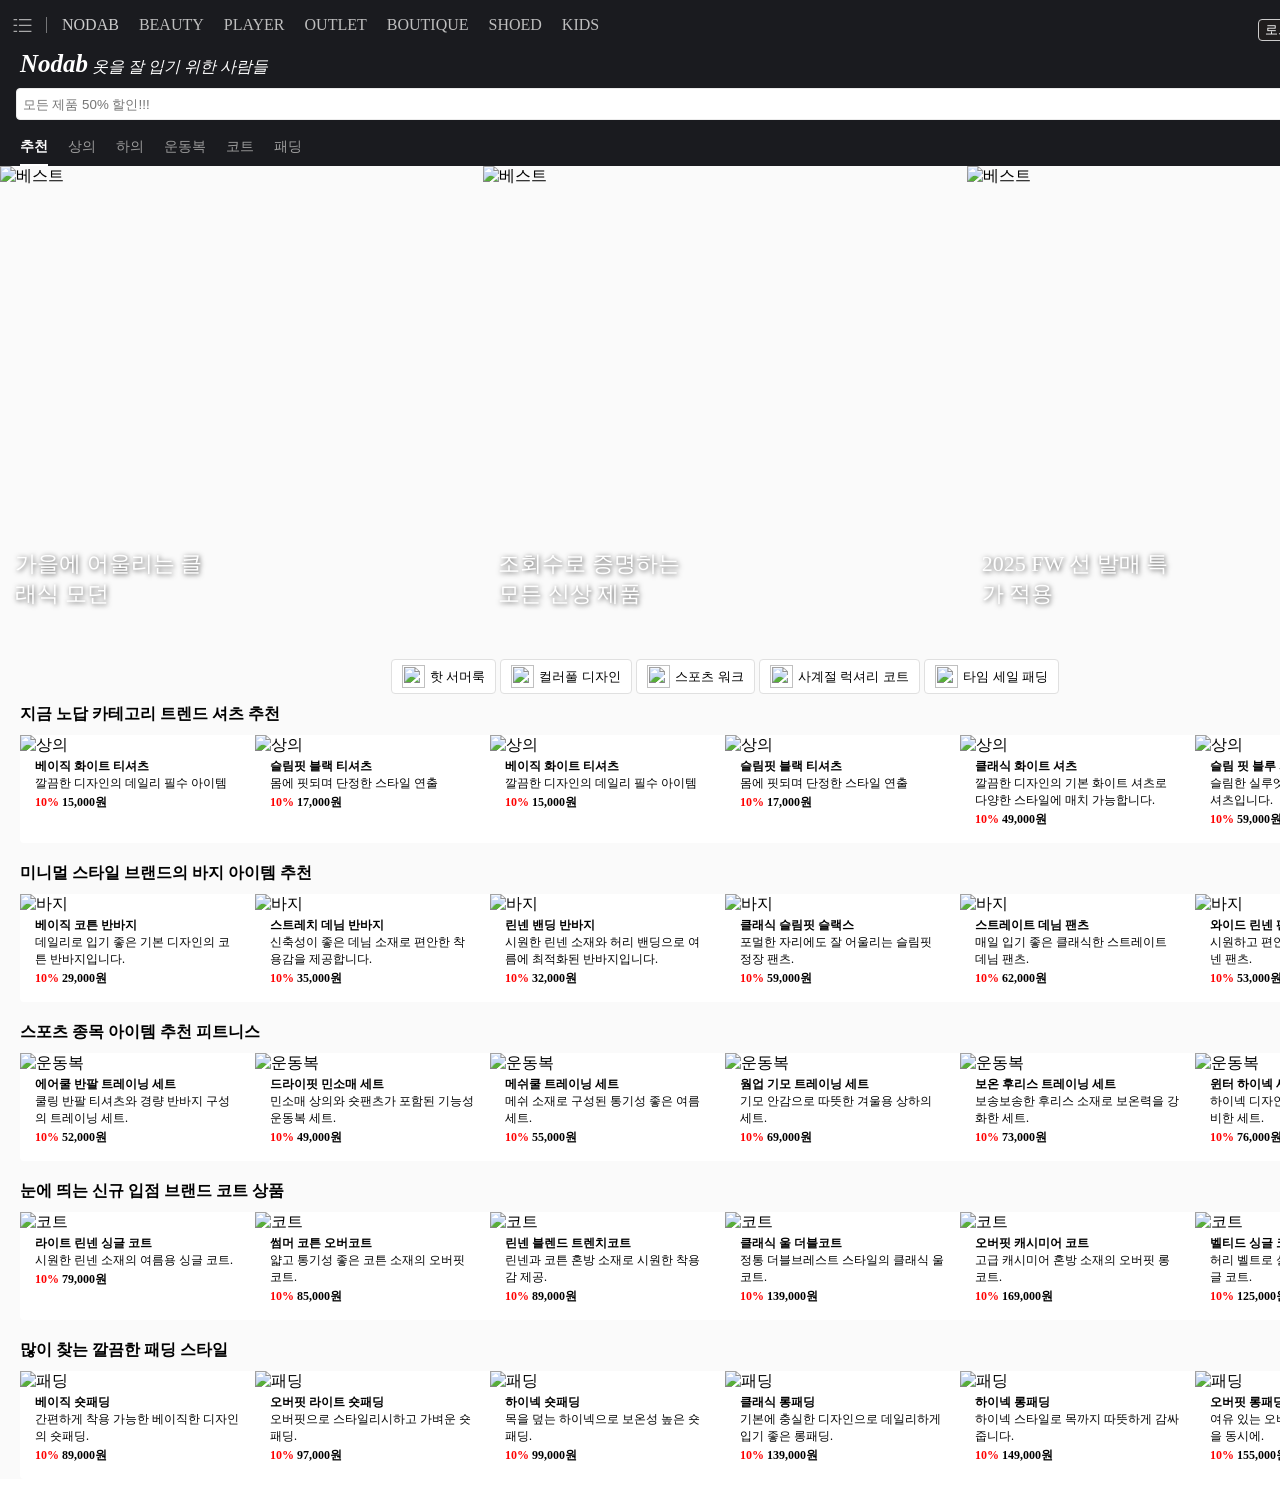
==== index.html @ fa30ef4a "로그인 로그아웃 연동" ====
<!DOCTYPE html>
<html lang="ko">
  <head>
    <meta charset="UTF-8" />
    <meta name="viewport" content="width=device-width, initial-scale=1.0" />
    <title>메인페이지</title>
    <script
      src="https://code.jquery.com/jquery-3.7.1.min.js"
      integrity="sha256-/JqT3SQfawRcv/BIHPThkBvs0OEvtFFmqPF/lYI/Cxo="
      crossorigin="anonymous"
    ></script>
    <link rel="stylesheet" href="css/global.css" />
    <link rel="stylesheet" href="css/index.css" />
    <link rel="icon" type="image/png" href="../image/25.png" />
  </head>
  <body>
    <div class="main-container">
      <div class="nav-container">
        <div class="nav-head">
          <div class="menu">
            <button class="menu-btn" id="menuBtn">
              <svg
                class="_gnb__category--icon_1iucd_35"
                width="28"
                height="28"
                viewBox="0 0 28 28"
                fill="none"
                xmlns="http://www.w3.org/2000/svg"
              >
                <path
                  fill-rule="evenodd"
                  clip-rule="evenodd"
                  d="M4 8.70005H8V7.30005H4V8.70005ZM4 15.2H8V13.8H4V15.2ZM4 21.7H8V20.3H4V21.7ZM10 8.70005H24V7.30005H10V8.70005ZM10 15.2H24V13.8H10V15.2ZM10 21.7H24V20.3H10V21.7Z"
                  fill="currentColor"
                  fill-opacity="0.8"
                ></path>
              </svg>
            </button>
            <p></p>
            <span><a href="index.html">NODAB</a></span>
            <span class="menuLink">BEAUTY</span>
            <span class="menuLink">PLAYER</span>
            <span class="menuLink">OUTLET</span>
            <span class="menuLink">BOUTIQUE</span>
            <span class="menuLink">SHOED</span>
            <span class="menuLink">KIDS</span>
          </div>
          <div class="nav-btn">
            <span id="userInfo"></span>
            <button type="button" id="navLoginBtn">로그인 / 회원가입</button>
            <button type="button" id="navLogoutBtn" style="display: none">
              로그아웃
            </button>
            <button type="button" id="navQuestionBtn">문의사항</button>
          </div>
        </div>
        <div class="logo">
          <a href="index.html"
            ><strong>Nodab</strong> 옷을 잘 입기 위한 사람들</a
          >
        </div>

        <div class="search-box">
          <input
            type="text"
            class="search"
            placeholder=" 모든 제품 50% 할인!!!"
            readonly
          />
        </div>

        <div class="modal-overlay" id="modalOverlay" style="display: none">
          <div class="modal-content">
            <input
              type="text"
              class="search-input"
              id="searchInput"
              placeholder="검색어를 입력하세요."
            />
            <button class="close-btn" id="closeModal">✕</button>

            <h5>업데이트를 기대해주세요</h5>
          </div>
        </div>

        <ul class="nav-menu">
          <li class="nav-item">
            <a href="index.html" class="nav-link home">추천</a>
          </li>
          <li class="nav-item">
            <a href="pages/product-shirt.html" class="nav-link">상의</a>
          </li>
          <li class="nav-item">
            <a href="pages/product-pants.html" class="nav-link">하의</a>
          </li>
          <li class="nav-item">
            <a href="pages/product-sport.html" class="nav-link">운동복</a>
          </li>
          <li class="nav-item">
            <a href="pages/product-coat.html" class="nav-link">코트</a>
          </li>
          <li class="nav-item">
            <a href="pages/product-padding.html" class="nav-link">패딩</a>
          </li>
        </ul>
      </div>

      <div class="bestResultContainer">
        <div id="bestResult"></div>
        <button type="button" class="best-btn" id="prevBtn">
          <i class="fa-solid fa-angle-left"></i>
        </button>
        <button type="button" class="best-btn" id="nextBtn">
          <i class="fa-solid fa-angle-right"></i>
        </button>
      </div>

      <div class="scroll-btn">
        <button class="scr-btn">
          <img
            src="https://image.msscdn.net/display/images/2025/07/24/f264f634dbcd40fba0610d6386307227.jpg"
          />
          <a href="#shirtResult" class="scroll">핫 서머룩</a>
        </button>
        <button class="scr-btn">
          <img
            src="https://image.msscdn.net/images/category_img/men/ITEM_003002_17507314142647_big.png"
          />
          <a href="#pantsResult" class="scroll">컬러풀 디자인</a>
        </button>
        <button class="scr-btn">
          <img
            src="https://image.msscdn.net/display/images/2025/08/08/cf18b10690b8409cb76b10fbb75e3136.jpg"
          />
          <a href="#sportResult" class="scroll">스포츠 워크</a>
        </button>
        <button class="scr-btn">
          <img
            src="https://image.msscdn.net/display/images/2025/08/08/83a0787ae9a9474fa6a0f5631e78de26.png"
          />
          <a href="#coatResult" class="scroll">사계절 럭셔리 코트</a>
        </button>
        <button class="scr-btn">
          <img
            src="https://image.msscdn.net/display/images/2024/08/07/96f77a0c503b436eb7d9c7dba02ace40.png"
          />
          <a href="#paddingResult" class="scroll">타임 세일 패딩</a>
        </button>
      </div>

      <div>
        <div class="list-images">
          <strong>지금 노답 카테고리 트렌드 셔츠 추천</strong>
          <div class="right"><a href="pages/product-shirt.html">더보기</a></div>
        </div>
        <div id="shirtResult" class="image-info"></div>
      </div>
      <div>
        <div class="list-images">
          <strong>미니멀 스타일 브랜드의 바지 아이템 추천</strong>
          <div class="right"><a href="pages/product-pants.html">더보기</a></div>
        </div>
        <div id="pantsResult" class="image-info"></div>
      </div>
      <div>
        <div class="list-images">
          <strong>스포츠 종목 아이템 추천 피트니스</strong>
          <div class="right"><a href="pages/product-sport.html">더보기</a></div>
        </div>
        <div id="sportResult" class="image-info"></div>
      </div>
      <div>
        <div class="list-images">
          <strong>눈에 띄는 신규 입점 브랜드 코트 상품</strong>
          <div class="right"><a href="pages/product-coat.html">더보기</a></div>
        </div>
        <div id="coatResult" class="image-info"></div>
      </div>
      <div>
        <div class="list-images">
          <strong>많이 찾는 깔끔한 패딩 스타일</strong>
          <div class="right">
            <a href="pages/product-padding.html">더보기</a>
          </div>
        </div>
        <div id="paddingResult" class="image-info"></div>
      </div>

      <a href="#top" class="clothes-top">
        <i class="fa-solid fa-angle-up" style="color: black"></i>
      </a>
    </div>
    <div class="banner" id="bannerResult"></div>
    <script src="js/common.js"></script>
    <script src="js/index.js"></script>
    <script
      src="https://kit.fontawesome.com/2b1cc8e2c0.js"
      crossorigin="anonymous"
    ></script>
  </body>
</html>
---- css/global.css ----
body {
  min-width: 1000px;
  width: 1450px;
  margin: 0 auto;
  padding: 0;
  position: relative;
}

.main-container {
  background-color: #fafafa;
}

/* 헤더 */
.nav-container {
  background-color: rgb(26, 27, 31);
}

.nav-head {
  display: flex;
  justify-content: space-between;
  background-color: rgb(26, 27, 31);
}

.menu {
  display: flex;
  justify-content: left;
  align-items: center;
  padding: 10px 10px 10px 4px;
}

.menu-btn {
  margin: 0;
  background-color: rgb(26, 27, 31);
  border: none;
  cursor: pointer;
}

.menu-btn svg {
  color: rgb(204, 204, 204);
  width: 25px;
  display: flex;
  justify-content: center;
}

.menu a {
  text-decoration: none;
  color: rgb(204, 204, 204);
}

.menu span {
  cursor: pointer;
}

.nav-btn {
  margin-top: 10px;
  padding: 0px 5px;
  display: flex;
  align-items: center;
}

#userInfo {
  color: white;
}

.nav-btn button {
  border: 1px solid rgb(204, 204, 204);
  border-radius: 4px;
  background-color: #201d1d;
  color: white;
  font-size: 13px;
  cursor: pointer;
  margin-left: 5px;
  height: 22px;
}

.nav-head p {
  content: "";
  display: block;
  width: 1px;
  height: 16px;
  background-color: #fff6;
  margin: 0 5px;
}

.nav-head span {
  height: 100%;
  color: rgb(190, 190, 190);
  font-size: 16px;
  font-weight: 500;
  line-height: 22px;
  text-decoration: inherit;
  display: flex;
  align-items: center;
  padding: 0 10px;
}

.logo {
  margin: 0px 20px 10px;
  display: flex;
  justify-content: space-between;
  align-items: center;
}

.logo > a {
  text-decoration: none;
  color: white;
  font-style: italic;
}

a > strong {
  font-size: 25px;
}

/* 검색 */
.search-box {
  padding: 0 16px;
  display: flex;
  justify-content: center;
}

.search {
  width: 100%;
  height: 28px;
  border-radius: 4px;
  border: 1px solid #ebebeb;
  cursor: pointer;
}

/* 네비게이션 바 */
.nav-menu {
  display: flex;
  justify-content: left;
  list-style: none;
  gap: 20px;
  margin: 0;
  padding: 0 20px;
  margin-top: 10px;
}

.nav-link {
  display: block;
  color: rgb(155, 155, 155);
  text-decoration: none;
  padding: 8px 0;
  font-size: 14px;
}

.nav-link.home {
  color: white;
  border-bottom: 2px solid white;
  font-weight: bold;
}

/* 모달 팝업 */
.modal-overlay {
  position: fixed;
  top: 0;
  left: 0;
  width: 100%;
  height: 100%;
  background-color: rgba(0, 0, 0, 0.6);
  z-index: 1000;
}

.modal-content {
  background-color: rgb(245, 245, 245);
  width: 1450px;
  height: 700px;
  margin: 0 auto;
}

.modal-search {
  display: flex;
  justify-content: space-between;
  margin: 10px;
}

.search-input {
  width: 90%;
  height: 20px;
  border: none;
  border-radius: 4px;
  background-color: white;
  font-size: 14px;
  text-align: left;
  margin: 20px 0 20px 20px;
  padding: 8px 8px;
}

.close-btn {
  background: rgb(245, 245, 245);
  font-size: 20px;
  margin: 0 20px;
  border: none;
  cursor: pointer;
}

.modal-content h5 {
  margin: 20px;
}

/* 페이지 네이션 버튼 */
/* .page {
  display: flex;
  justify-content: center;
  margin-top: 50px;
  margin-bottom: 30px;
}

.page-btn {
  width: 70px;
  height: 30px;
  margin: 0 20px;
  background-color: #c4cad1;
  border: none;
  font-size: 16px;
  color: black;
  border-radius: 5px;
  text-align: center;
  cursor: pointer;
}

.page span {
  font-size: 18px;
} */

/* 배너 */
.banner {
  background-color: #e2e2e2;
  position: bottom;
  bottom: 0;
  left: 0;
  width: 100%;
}

.ban-info {
  margin: 10px auto;
}

.ban-text {
  text-align: center;
  margin-left: 10px;
  padding: 2px;
}
.banner p {
  font-size: 12px;
}

/* 항목 이동 버튼 */
.clothes-top {
  position: fixed;
  bottom: 50px;
  right: 270px;
  background-color: #fff;
  width: 40px;
  height: 40px;
  border: 1px solid #e0e0e0;
  border-radius: 50%;
  cursor: pointer;
  z-index: 5;
  display: flex;
  align-items: center;
  justify-content: center;
  text-decoration: none;
}

@media (max-width: 768px) {
  .body {
    width: 100%;
  }

  .main-container {
    width: 100%;
    padding: 0;
    margin: 0;
  }

  .nav-container {
    width: 100%;
  }

  .menuLink {
    font-size: 50px;
  }
}
---- css/index.css ----
.hamburger {
  width: 35px;
  height: 30px;
  display: flex;
  flex-direction: column;
  justify-content: space-between;
  background: #201d1d; /* 배경색 */
  border: none;
  padding: 6px;
  cursor: pointer;
}

.hamburger span {
  display: block;
  height: 3px;
  background-color: rgba(255, 255, 255, 0.6);
  border-radius: 2px;
  box-sizing: border-box;
}

/* 베스트 옷들 */
.bestResultContainer {
  max-width: 100%;
  position: relative;
  overflow: hidden;
}

#bestResult {
  /* display: grid;
  grid-template-columns: repeat(3, 1fr);
  cursor: pointer; */
  display: flex;
  transition: transform 0.5s ease-in-out;
  will-change: transform;
  transform: translateX(0); /* 초기 위치 */
}

.best-img {
  /*
  flex: 1 1 0; /* 이미지 3개가 동일하게 너비 차지 
  aspect-ratio: 1 / 1; /정사각형 비율 고정 
  overflow: hidden;
  position: relative; */
  width: calc(100% / 3);
  flex-shrink: 0;
  aspect-ratio: 1 / 1;
  position: relative;
}

.best-img img {
  width: 100%;
  height: 100%;
  object-fit: cover;
}

.best-img p {
  width: 200px;
  height: 100px;
  margin-bottom: 0;
}

.image-text {
  position: absolute;
  bottom: 0;
  left: 15px;
  color: white;
  font-size: 22px;
  text-shadow: 1px 1px 5px rgba(0, 0, 0, 0.7);
}

.best-btn {
  position: absolute;
  top: 50%;
  transform: translateY(-50%);
  z-index: 10;
  padding: 2px;
  width: 40px;
  height: 40px;
  border: none;
  border-radius: 50%;
  background-color: white;
  cursor: pointer;
  box-shadow: 0 2px 5px rgba(0, 0, 0, 0.2);
  opacity: 0;
  pointer-events: none;
  font-size: 15px;
}

#prevBtn {
  left: 10px;
}

#nextBtn {
  right: 10px;
}

.bestResultContainer:hover .best-btn {
  opacity: 1;
  pointer-events: auto;
}

/* 스크롤 버튼 */
/* .load {
  display: block;
  color: #a19d9d;
  text-align: center;
  margin: 30px auto;
}

.load strong {
  font-weight: bold;
  margin-top: 50px;
  font-size: 18px;
}

.load p {
  margin: 0 auto;
  font-size: 15px;
} */

.scroll-btn {
  display: flex;
  flex-wrap: wrap;
  justify-content: center;
  text-align: center;
  gap: 4px;
  margin: 0 auto;
  margin-top: 10px;
}

.scr-btn {
  border: 1px solid rgb(224, 224, 224);
  border-radius: 4px;
  background-color: white;
  font-size: 13px;
  font-weight: 500;
  padding: 5px 10px;
  display: flex;
  justify-content: center;
  align-items: center;
  gap: 5px;
}

.scr-btn img {
  width: 23px;
  height: 23px;
}

.scroll {
  color: black;
  text-decoration: none;
}

/* 리스트 */
#shirtResult,
#pantsResult,
#sportResult,
#coatResult,
#paddingResult {
  scroll-margin-top: 30vh;
}

.list-images {
  display: flex;
  justify-content: space-between;
  align-items: center;
  margin: 10px 20px;
}

.right {
  text-align: right;
}

.right a {
  color: #8b8585;
  font-size: 12px;
}

.image-info {
  display: grid;
  grid-template-columns: repeat(6, 1fr);
  gap: 0;
  text-align: left;
  margin: 0 20px 20px;
  background-color: white;
  border-radius: 4px;
}

.image-info img {
  width: 100%;
  aspect-ratio: 1 / 1.2;
  object-fit: cover;
}

.image-info a {
  text-decoration: none;
}

.product-item-text {
  padding: 0 0 10px;
  margin: 0 10px 5px;
}

.product-item-text strong,
.product-item-text p {
  font-size: 12px;
  margin: 0 5px;
  color: black;
}

.product-item-text strong span {
  color: red;
}
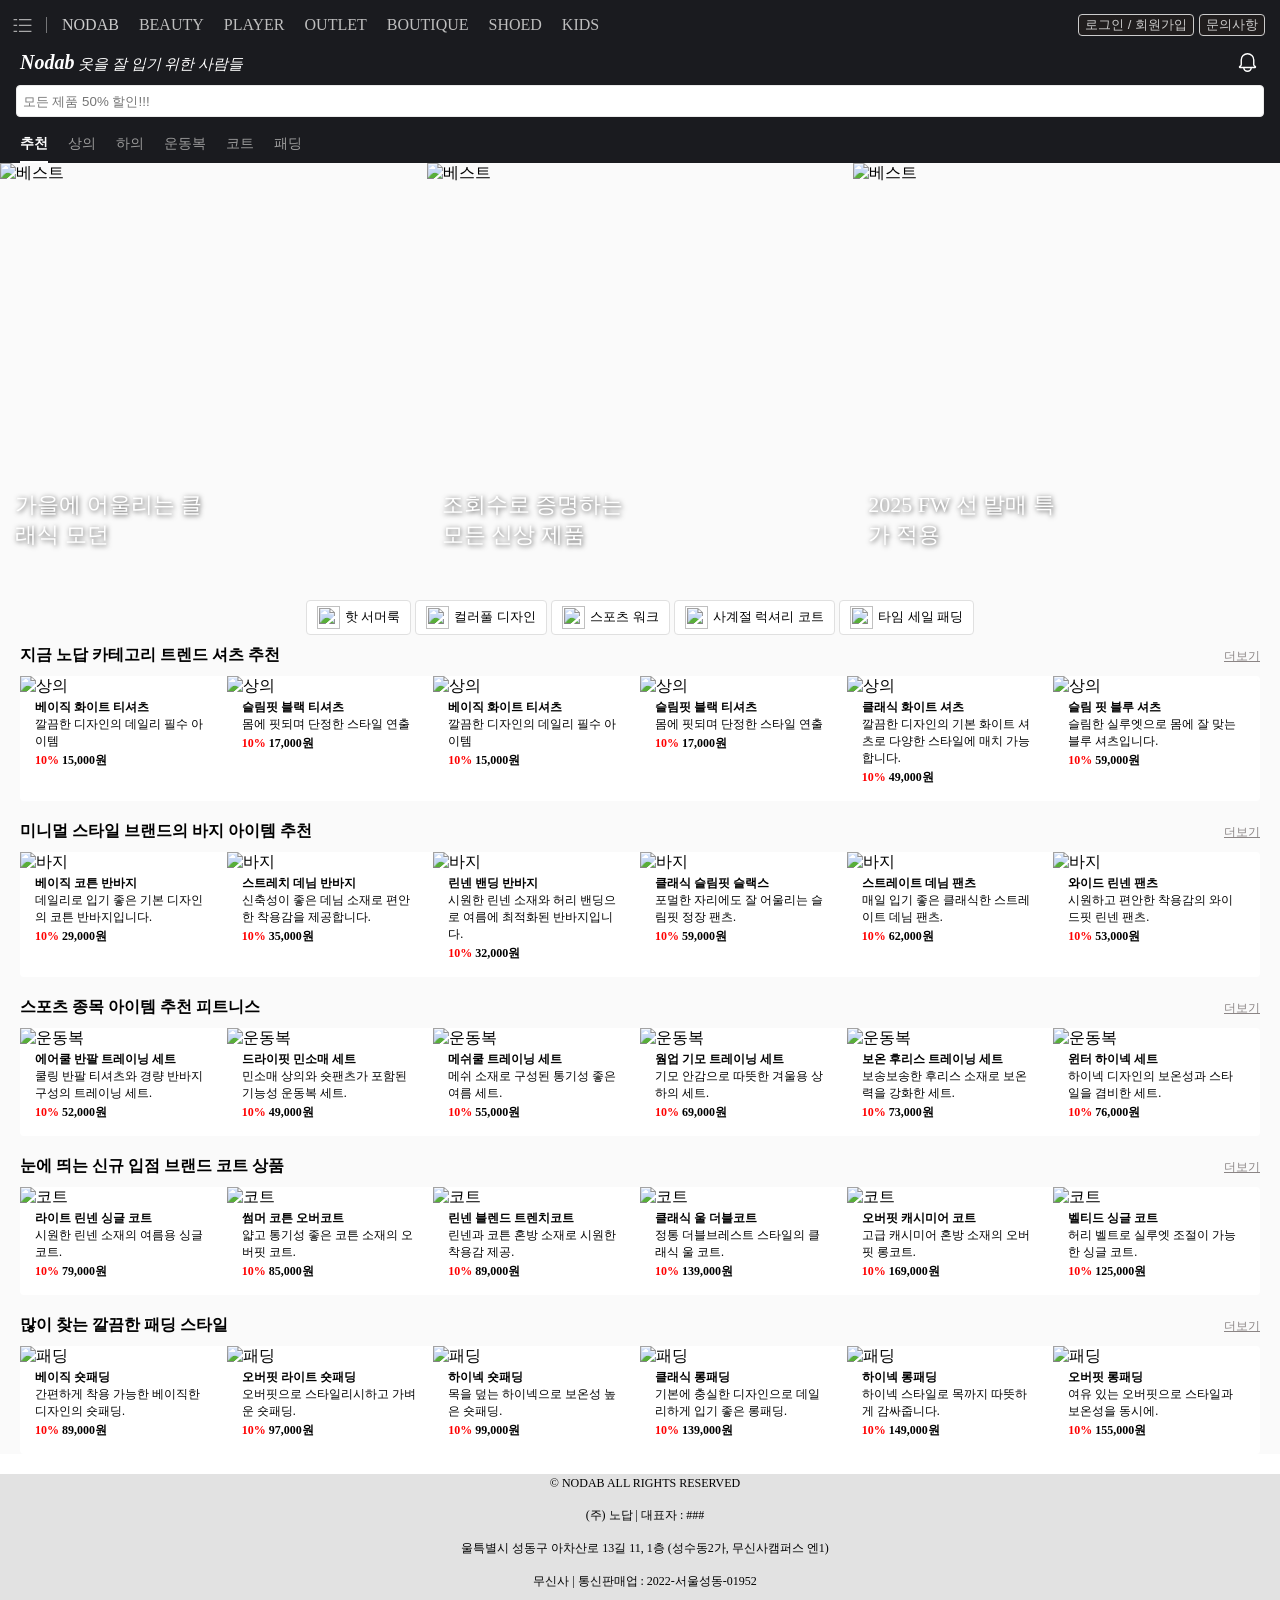
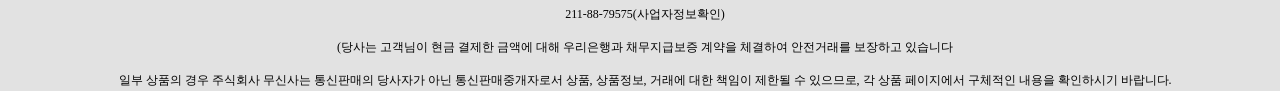
==== commit 95325f4d: "index 페이지 모바일 반응형 설정" ====
--- a/index.html
+++ b/index.html
@@ -57,7 +57,23 @@
         <div class="logo">
           <a href="index.html"
             ><strong>Nodab</strong> 옷을 잘 입기 위한 사람들</a
+          ><svg
+            xmlns="http://www.w3.org/2000/svg"
+            width="100%"
+            height="100%"
+            viewBox="0 0 20 20"
+            fill="none"
+            class="size-7"
+            data-mds="IcBoldAlarm"
           >
+            <path
+              d="M13 14C13 15.6569 11.6569 17 10 17C8.34315 17 7 15.6569 7 14M5 8C5 5.23858 7.23858 3 10 3C12.7614 3 15 5.23858 15 8V11.8C15 12.3511 15.6222 12.8998 16.2458 13.3115C16.517 13.4904 16.3927 14 16.0678 14H3.93217C3.60727 14 3.48302 13.4904 3.75417 13.3115C4.37778 12.8998 5 12.3511 5 11.8V8Z"
+              stroke-width="1.4"
+              stroke="#FFFFFF"
+              data-mds="IcBoldAlarm"
+              vector-effect="non-scaling-stroke"
+            ></path>
+          </svg>
         </div>
 
         <div class="search-box">
--- a/css/global.css
+++ b/css/global.css
@@ -1,6 +1,6 @@
 body {
-  min-width: 1000px;
-  width: 1450px;
+  width: 100%;
+  max-width: 1450px;
   margin: 0 auto;
   padding: 0;
   position: relative;
@@ -51,22 +51,22 @@
   cursor: pointer;
 }
 
-.nav-btn {
-  margin-top: 10px;
-  padding: 0px 5px;
-  display: flex;
-  align-items: center;
-}
-
 #userInfo {
   color: white;
+}
+
+.nav-btn {
+  margin-right: 10px;
+  padding: 0px 5px;
+  display: flex;
+  align-items: center;
 }
 
 .nav-btn button {
   border: 1px solid rgb(204, 204, 204);
   border-radius: 4px;
   background-color: #201d1d;
-  color: white;
+  color: rgb(204, 204, 204);
   font-size: 13px;
   cursor: pointer;
   margin-left: 5px;
@@ -105,10 +105,17 @@
   text-decoration: none;
   color: white;
   font-style: italic;
+  font-size: 15px;
 }
 
 a > strong {
-  font-size: 25px;
+  font-size: 20px;
+}
+
+.logo svg {
+  width: 25px;
+  height: 25px;
+  cursor: pointer;
 }
 
 /* 검색 */
@@ -264,22 +271,50 @@
   text-decoration: none;
 }
 
-@media (max-width: 768px) {
+@media (max-width: 480px) {
   .body {
-    width: 100%;
-  }
-
-  .main-container {
     width: 100%;
     padding: 0;
     margin: 0;
-  }
-
-  .nav-container {
+    border: 10px solid white;
+  }
+
+  .menu .menuLink {
+    display: none;
+  }
+
+  .logo > a {
+    font-size: 10px;
+  }
+
+  .nav-btn button {
+    margin: 5px;
+  }
+
+  #navQuestionBtn {
+    display: none;
+  }
+
+  .nav-menu {
+    display: flex;
+    justify-content: center;
+  }
+
+  .banner {
+    background-color: #e2e2e2;
+    position: bottom;
+    bottom: 0;
+    left: 0;
     width: 100%;
   }
 
-  .menuLink {
-    font-size: 50px;
-  }
-}
+  .ban-text {
+    text-align: center;
+    margin-left: 10px;
+    padding: 2px;
+  }
+  .banner p {
+    font-size: 8px;
+    margin: 0;
+  }
+}
--- a/css/index.css
+++ b/css/index.css
@@ -100,24 +100,6 @@
 }
 
 /* 스크롤 버튼 */
-/* .load {
-  display: block;
-  color: #a19d9d;
-  text-align: center;
-  margin: 30px auto;
-}
-
-.load strong {
-  font-weight: bold;
-  margin-top: 50px;
-  font-size: 18px;
-}
-
-.load p {
-  margin: 0 auto;
-  font-size: 15px;
-} */
-
 .scroll-btn {
   display: flex;
   flex-wrap: wrap;
@@ -211,3 +193,67 @@
 .product-item-text strong span {
   color: red;
 }
+
+@media (max-width: 460px) {
+  .bestResultContainer {
+    max-width: 100%;
+    position: relative;
+    overflow: hidden;
+  }
+
+  .best-img {
+    width: calc(100% / 2);
+  }
+
+  .best-img p {
+    height: 30px;
+  }
+  .image-text {
+    position: absolute;
+    font-size: 12px;
+  }
+
+  .best-btn {
+    width: 30px;
+    height: 30px;
+    font-size: 12px;
+  }
+
+  .scroll-btn {
+    gap: 5px;
+  }
+
+  .scr-btn {
+    font-size: 10px;
+    padding: 3px;
+    display: flex;
+    margin-bottom: 10px;
+  }
+
+  .scr-btn img {
+    width: 15px;
+    height: 15px;
+  }
+
+  .list-images {
+    margin: 5px 10px;
+  }
+  .list-images > strong {
+    font-size: 12px;
+  }
+
+  .right a {
+    font-size: 10px;
+  }
+
+  .image-info {
+    grid-template-columns: repeat(3, 1fr);
+    margin: 0;
+  }
+
+  .product-item-text strong,
+  .product-item-text p {
+    font-size: 10px;
+    margin: 0;
+  }
+}
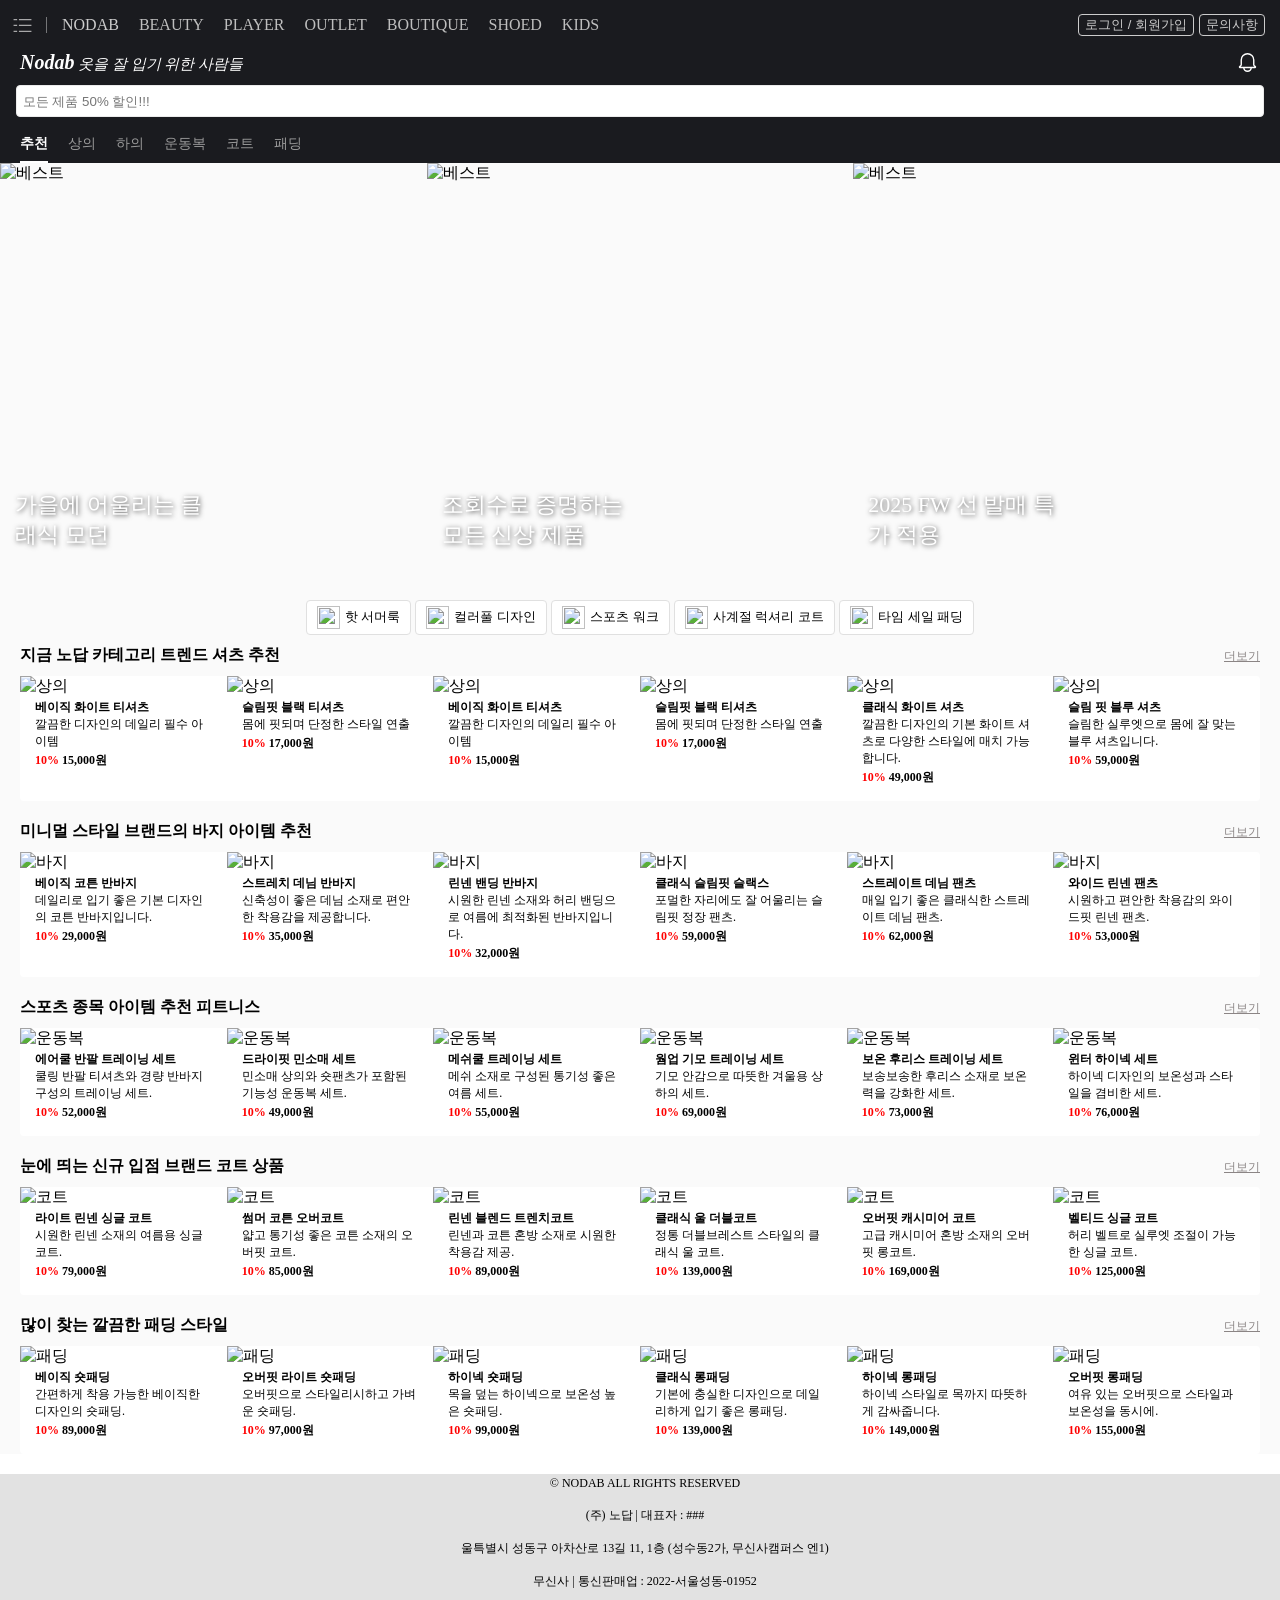
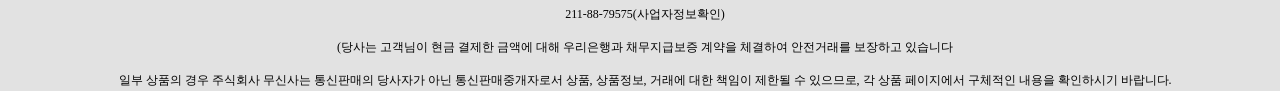
==== commit ba7dbe8b: "index 페이지 모바일 반응형 css 수정" ====
--- a/index.html
+++ b/index.html
@@ -164,35 +164,35 @@
         </button>
       </div>
 
-      <div>
+      <div class="list-container">
         <div class="list-images">
           <strong>지금 노답 카테고리 트렌드 셔츠 추천</strong>
           <div class="right"><a href="pages/product-shirt.html">더보기</a></div>
         </div>
         <div id="shirtResult" class="image-info"></div>
       </div>
-      <div>
+      <div class="list-container">
         <div class="list-images">
           <strong>미니멀 스타일 브랜드의 바지 아이템 추천</strong>
           <div class="right"><a href="pages/product-pants.html">더보기</a></div>
         </div>
         <div id="pantsResult" class="image-info"></div>
       </div>
-      <div>
+      <div class="list-container">
         <div class="list-images">
           <strong>스포츠 종목 아이템 추천 피트니스</strong>
           <div class="right"><a href="pages/product-sport.html">더보기</a></div>
         </div>
         <div id="sportResult" class="image-info"></div>
       </div>
-      <div>
+      <div class="list-container">
         <div class="list-images">
           <strong>눈에 띄는 신규 입점 브랜드 코트 상품</strong>
           <div class="right"><a href="pages/product-coat.html">더보기</a></div>
         </div>
         <div id="coatResult" class="image-info"></div>
       </div>
-      <div>
+      <div class="list-container">
         <div class="list-images">
           <strong>많이 찾는 깔끔한 패딩 스타일</strong>
           <div class="right">
--- a/css/global.css
+++ b/css/global.css
@@ -65,7 +65,7 @@
 .nav-btn button {
   border: 1px solid rgb(204, 204, 204);
   border-radius: 4px;
-  background-color: #201d1d;
+  background-color: rgb(26, 27, 31);
   color: rgb(204, 204, 204);
   font-size: 13px;
   cursor: pointer;
@@ -271,7 +271,7 @@
   text-decoration: none;
 }
 
-@media (max-width: 480px) {
+@media (max-width: 460px) {
   .body {
     width: 100%;
     padding: 0;
@@ -289,6 +289,11 @@
 
   .nav-btn button {
     margin: 5px;
+  }
+
+  .nav-btn button {
+    font-size: 10px;
+    height: 18px;
   }
 
   #navQuestionBtn {
--- a/css/index.css
+++ b/css/index.css
@@ -217,6 +217,7 @@
     width: 30px;
     height: 30px;
     font-size: 12px;
+    opacity: 1;
   }
 
   .scroll-btn {
@@ -235,6 +236,10 @@
     height: 15px;
   }
 
+  .list-container {
+    margin-bottom: 30px;
+  }
+
   .list-images {
     margin: 5px 10px;
   }
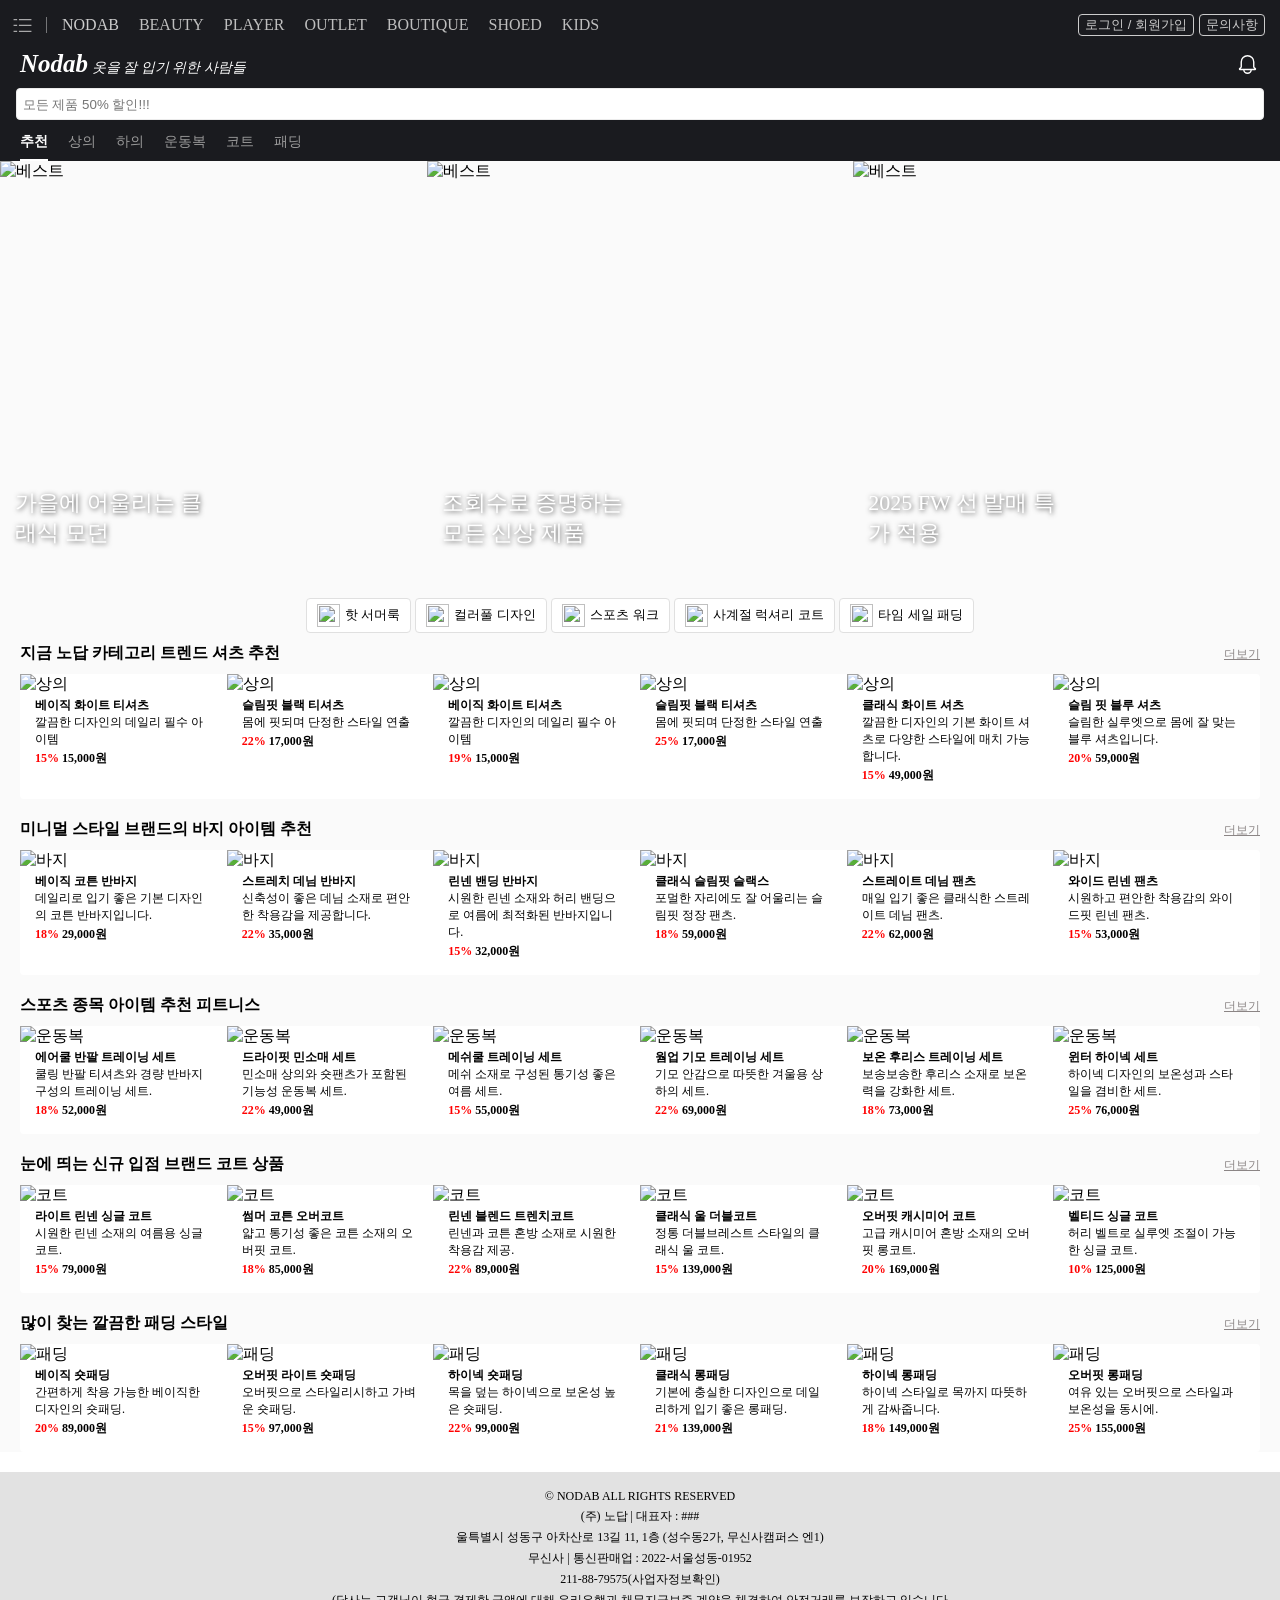
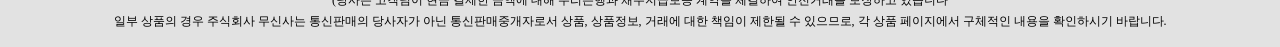
==== commit 227ac682: "모든 페이지 메뉴바 스크롤에 맞춰서 상단에 고정" ====
--- a/index.html
+++ b/index.html
@@ -11,49 +11,49 @@
     ></script>
     <link rel="stylesheet" href="css/global.css" />
     <link rel="stylesheet" href="css/index.css" />
-    <link rel="icon" type="image/png" href="../image/25.png" />
+    <link rel="icon" type="image/png" href="../05_Project/image/25.png" />
   </head>
   <body>
     <div class="main-container">
+      <div class="nav-head">
+        <div class="menu">
+          <button class="menu-btn" id="menuBtn">
+            <svg
+              class="_gnb__category--icon_1iucd_35"
+              width="28"
+              height="28"
+              viewBox="0 0 28 28"
+              fill="none"
+              xmlns="http://www.w3.org/2000/svg"
+            >
+              <path
+                fill-rule="evenodd"
+                clip-rule="evenodd"
+                d="M4 8.70005H8V7.30005H4V8.70005ZM4 15.2H8V13.8H4V15.2ZM4 21.7H8V20.3H4V21.7ZM10 8.70005H24V7.30005H10V8.70005ZM10 15.2H24V13.8H10V15.2ZM10 21.7H24V20.3H10V21.7Z"
+                fill="currentColor"
+                fill-opacity="0.8"
+              ></path>
+            </svg>
+          </button>
+          <p></p>
+          <span><a href="index.html">NODAB</a></span>
+          <span class="menuLink">BEAUTY</span>
+          <span class="menuLink">PLAYER</span>
+          <span class="menuLink">OUTLET</span>
+          <span class="menuLink">BOUTIQUE</span>
+          <span class="menuLink">SHOED</span>
+          <span class="menuLink">KIDS</span>
+        </div>
+        <div class="nav-btn">
+          <span id="userInfo"></span>
+          <button type="button" id="navLoginBtn">로그인 / 회원가입</button>
+          <button type="button" id="navLogoutBtn" style="display: none">
+            로그아웃
+          </button>
+          <button type="button" id="navQuestionBtn">문의사항</button>
+        </div>
+      </div>
       <div class="nav-container">
-        <div class="nav-head">
-          <div class="menu">
-            <button class="menu-btn" id="menuBtn">
-              <svg
-                class="_gnb__category--icon_1iucd_35"
-                width="28"
-                height="28"
-                viewBox="0 0 28 28"
-                fill="none"
-                xmlns="http://www.w3.org/2000/svg"
-              >
-                <path
-                  fill-rule="evenodd"
-                  clip-rule="evenodd"
-                  d="M4 8.70005H8V7.30005H4V8.70005ZM4 15.2H8V13.8H4V15.2ZM4 21.7H8V20.3H4V21.7ZM10 8.70005H24V7.30005H10V8.70005ZM10 15.2H24V13.8H10V15.2ZM10 21.7H24V20.3H10V21.7Z"
-                  fill="currentColor"
-                  fill-opacity="0.8"
-                ></path>
-              </svg>
-            </button>
-            <p></p>
-            <span><a href="index.html">NODAB</a></span>
-            <span class="menuLink">BEAUTY</span>
-            <span class="menuLink">PLAYER</span>
-            <span class="menuLink">OUTLET</span>
-            <span class="menuLink">BOUTIQUE</span>
-            <span class="menuLink">SHOED</span>
-            <span class="menuLink">KIDS</span>
-          </div>
-          <div class="nav-btn">
-            <span id="userInfo"></span>
-            <button type="button" id="navLoginBtn">로그인 / 회원가입</button>
-            <button type="button" id="navLogoutBtn" style="display: none">
-              로그아웃
-            </button>
-            <button type="button" id="navQuestionBtn">문의사항</button>
-          </div>
-        </div>
         <div class="logo">
           <a href="index.html"
             ><strong>Nodab</strong> 옷을 잘 입기 위한 사람들</a
@@ -98,28 +98,28 @@
             <h5>업데이트를 기대해주세요</h5>
           </div>
         </div>
-
-        <ul class="nav-menu">
-          <li class="nav-item">
-            <a href="index.html" class="nav-link home">추천</a>
-          </li>
-          <li class="nav-item">
-            <a href="pages/product-shirt.html" class="nav-link">상의</a>
-          </li>
-          <li class="nav-item">
-            <a href="pages/product-pants.html" class="nav-link">하의</a>
-          </li>
-          <li class="nav-item">
-            <a href="pages/product-sport.html" class="nav-link">운동복</a>
-          </li>
-          <li class="nav-item">
-            <a href="pages/product-coat.html" class="nav-link">코트</a>
-          </li>
-          <li class="nav-item">
-            <a href="pages/product-padding.html" class="nav-link">패딩</a>
-          </li>
-        </ul>
-      </div>
+      </div>
+
+      <ul class="nav-menu">
+        <li class="nav-item">
+          <a href="index.html" class="nav-link home">추천</a>
+        </li>
+        <li class="nav-item">
+          <a href="pages/product-shirt.html" class="nav-link">상의</a>
+        </li>
+        <li class="nav-item">
+          <a href="pages/product-pants.html" class="nav-link">하의</a>
+        </li>
+        <li class="nav-item">
+          <a href="pages/product-sport.html" class="nav-link">운동복</a>
+        </li>
+        <li class="nav-item">
+          <a href="pages/product-coat.html" class="nav-link">코트</a>
+        </li>
+        <li class="nav-item">
+          <a href="pages/product-padding.html" class="nav-link">패딩</a>
+        </li>
+      </ul>
 
       <div class="bestResultContainer">
         <div id="bestResult"></div>
--- a/css/global.css
+++ b/css/global.css
@@ -19,6 +19,13 @@
   display: flex;
   justify-content: space-between;
   background-color: rgb(26, 27, 31);
+  position: sticky;
+  top: 0;
+  left: 0;
+  right: 0;
+  z-index: 210;
+  transform: translateZ(0);
+  will-change: transform;
 }
 
 .menu {
@@ -46,33 +53,6 @@
   text-decoration: none;
   color: rgb(204, 204, 204);
 }
-
-.menu span {
-  cursor: pointer;
-}
-
-#userInfo {
-  color: white;
-}
-
-.nav-btn {
-  margin-right: 10px;
-  padding: 0px 5px;
-  display: flex;
-  align-items: center;
-}
-
-.nav-btn button {
-  border: 1px solid rgb(204, 204, 204);
-  border-radius: 4px;
-  background-color: rgb(26, 27, 31);
-  color: rgb(204, 204, 204);
-  font-size: 13px;
-  cursor: pointer;
-  margin-left: 5px;
-  height: 22px;
-}
-
 .nav-head p {
   content: "";
   display: block;
@@ -94,6 +74,32 @@
   padding: 0 10px;
 }
 
+.menu span {
+  cursor: pointer;
+}
+
+#userInfo {
+  color: white;
+}
+
+.nav-btn {
+  margin-right: 10px;
+  padding: 0px 5px;
+  display: flex;
+  align-items: center;
+}
+
+.nav-btn button {
+  border: 1px solid rgb(204, 204, 204);
+  border-radius: 4px;
+  background-color: rgb(26, 27, 31);
+  color: rgb(204, 204, 204);
+  font-size: 13px;
+  cursor: pointer;
+  margin-left: 5px;
+  height: 22px;
+}
+
 .logo {
   margin: 0px 20px 10px;
   display: flex;
@@ -105,11 +111,11 @@
   text-decoration: none;
   color: white;
   font-style: italic;
-  font-size: 15px;
+  font-size: 14px;
 }
 
 a > strong {
-  font-size: 20px;
+  font-size: 25px;
 }
 
 .logo svg {
@@ -141,7 +147,16 @@
   gap: 20px;
   margin: 0;
   padding: 0 20px;
-  margin-top: 10px;
+  padding-top: 5px;
+  position: sticky;
+  top: 50px;
+  z-index: 999;
+  background-color: rgb(26, 27, 31);
+  box-sizing: border-box;
+}
+
+.nav-item {
+  height: 100%;
 }
 
 .nav-link {
@@ -241,16 +256,17 @@
 }
 
 .ban-info {
-  margin: 10px auto;
+  margin: 0 auto;
+  padding: 15px;
 }
 
 .ban-text {
   text-align: center;
-  margin-left: 10px;
   padding: 2px;
 }
 .banner p {
   font-size: 12px;
+  margin: 0;
 }
 
 /* 항목 이동 버튼 */
@@ -271,12 +287,54 @@
   text-decoration: none;
 }
 
+@media (max-width: 768px) {
+  .body {
+    width: 100%;
+    padding: 0;
+    margin: 0;
+  }
+  .nav-head span {
+    padding: 0 5px;
+  }
+
+  #userInfo {
+    font-size: 14px;
+  }
+
+  #navQuestionBtn {
+    display: none;
+  }
+
+  .nav-btn {
+    padding: 0px 6px;
+  }
+
+  .logo {
+    margin-bottom: 5px;
+  }
+  .search {
+    height: 25px;
+  }
+
+  .nav-menu {
+    margin-top: 0;
+  }
+
+  .ban-info {
+    padding: 10px;
+  }
+
+  .banner p {
+    font-size: 10px;
+    margin: 0;
+  }
+}
+
 @media (max-width: 460px) {
   .body {
     width: 100%;
     padding: 0;
     margin: 0;
-    border: 10px solid white;
   }
 
   .menu .menuLink {
@@ -292,8 +350,8 @@
   }
 
   .nav-btn button {
-    font-size: 10px;
-    height: 18px;
+    font-size: 12px;
+    height: 20px;
   }
 
   #navQuestionBtn {
@@ -305,19 +363,10 @@
     justify-content: center;
   }
 
-  .banner {
-    background-color: #e2e2e2;
-    position: bottom;
-    bottom: 0;
-    left: 0;
-    width: 100%;
-  }
-
-  .ban-text {
-    text-align: center;
-    margin-left: 10px;
-    padding: 2px;
-  }
+  .ban-info {
+    padding: 10px;
+  }
+
   .banner p {
     font-size: 8px;
     margin: 0;
--- a/css/index.css
+++ b/css/index.css
@@ -26,21 +26,14 @@
 }
 
 #bestResult {
-  /* display: grid;
-  grid-template-columns: repeat(3, 1fr);
-  cursor: pointer; */
   display: flex;
   transition: transform 0.5s ease-in-out;
   will-change: transform;
   transform: translateX(0); /* 초기 위치 */
+  cursor: pointer;
 }
 
 .best-img {
-  /*
-  flex: 1 1 0; /* 이미지 3개가 동일하게 너비 차지 
-  aspect-ratio: 1 / 1; /정사각형 비율 고정 
-  overflow: hidden;
-  position: relative; */
   width: calc(100% / 3);
   flex-shrink: 0;
   aspect-ratio: 1 / 1;
@@ -108,6 +101,7 @@
   gap: 4px;
   margin: 0 auto;
   margin-top: 10px;
+  cursor: pointer;
 }
 
 .scr-btn {
@@ -140,6 +134,7 @@
 #coatResult,
 #paddingResult {
   scroll-margin-top: 30vh;
+  cursor: pointer;
 }
 
 .list-images {
@@ -194,28 +189,84 @@
   color: red;
 }
 
-@media (max-width: 460px) {
-  .bestResultContainer {
-    max-width: 100%;
-    position: relative;
-    overflow: hidden;
-  }
-
-  .best-img {
-    width: calc(100% / 2);
-  }
-
+@media (max-width: 768px) {
   .best-img p {
-    height: 30px;
-  }
+    width: 150px;
+    height: 60px;
+    margin-bottom: 0;
+  }
+
   .image-text {
-    position: absolute;
-    font-size: 12px;
+    font-size: 16px;
   }
 
   .best-btn {
     width: 30px;
     height: 30px;
+    font-size: 14px;
+    opacity: 1;
+  }
+
+  .scroll-btn {
+    gap: 10px;
+  }
+
+  .scr-btn {
+    font-size: 12px;
+    padding: 3px;
+    margin-bottom: 10px;
+  }
+
+  .scr-btn img {
+    width: 16px;
+    height: 16px;
+  }
+
+  .list-container {
+    margin-bottom: 40px;
+  }
+
+  .list-images {
+    margin: 5px 10px;
+  }
+
+  .list-images > strong {
+    font-size: 14px;
+  }
+
+  .right a {
+    font-size: 12px;
+  }
+
+  .image-info {
+    grid-template-columns: repeat(3, 1fr);
+    margin: 0;
+  }
+
+  .product-item-text strong,
+  .product-item-text p {
+    font-size: 12px;
+    margin: 0 10px;
+  }
+}
+
+@media (max-width: 460px) {
+  .best-img {
+    width: calc(100% / 2);
+  }
+
+  .best-img p {
+    width: 100px;
+    height: 50px;
+  }
+
+  .image-text {
+    font-size: 12px;
+  }
+
+  .best-btn {
+    width: 30px;
+    height: 30px;
     font-size: 12px;
     opacity: 1;
   }
@@ -227,7 +278,6 @@
   .scr-btn {
     font-size: 10px;
     padding: 3px;
-    display: flex;
     margin-bottom: 10px;
   }
 
@@ -243,6 +293,7 @@
   .list-images {
     margin: 5px 10px;
   }
+
   .list-images > strong {
     font-size: 12px;
   }
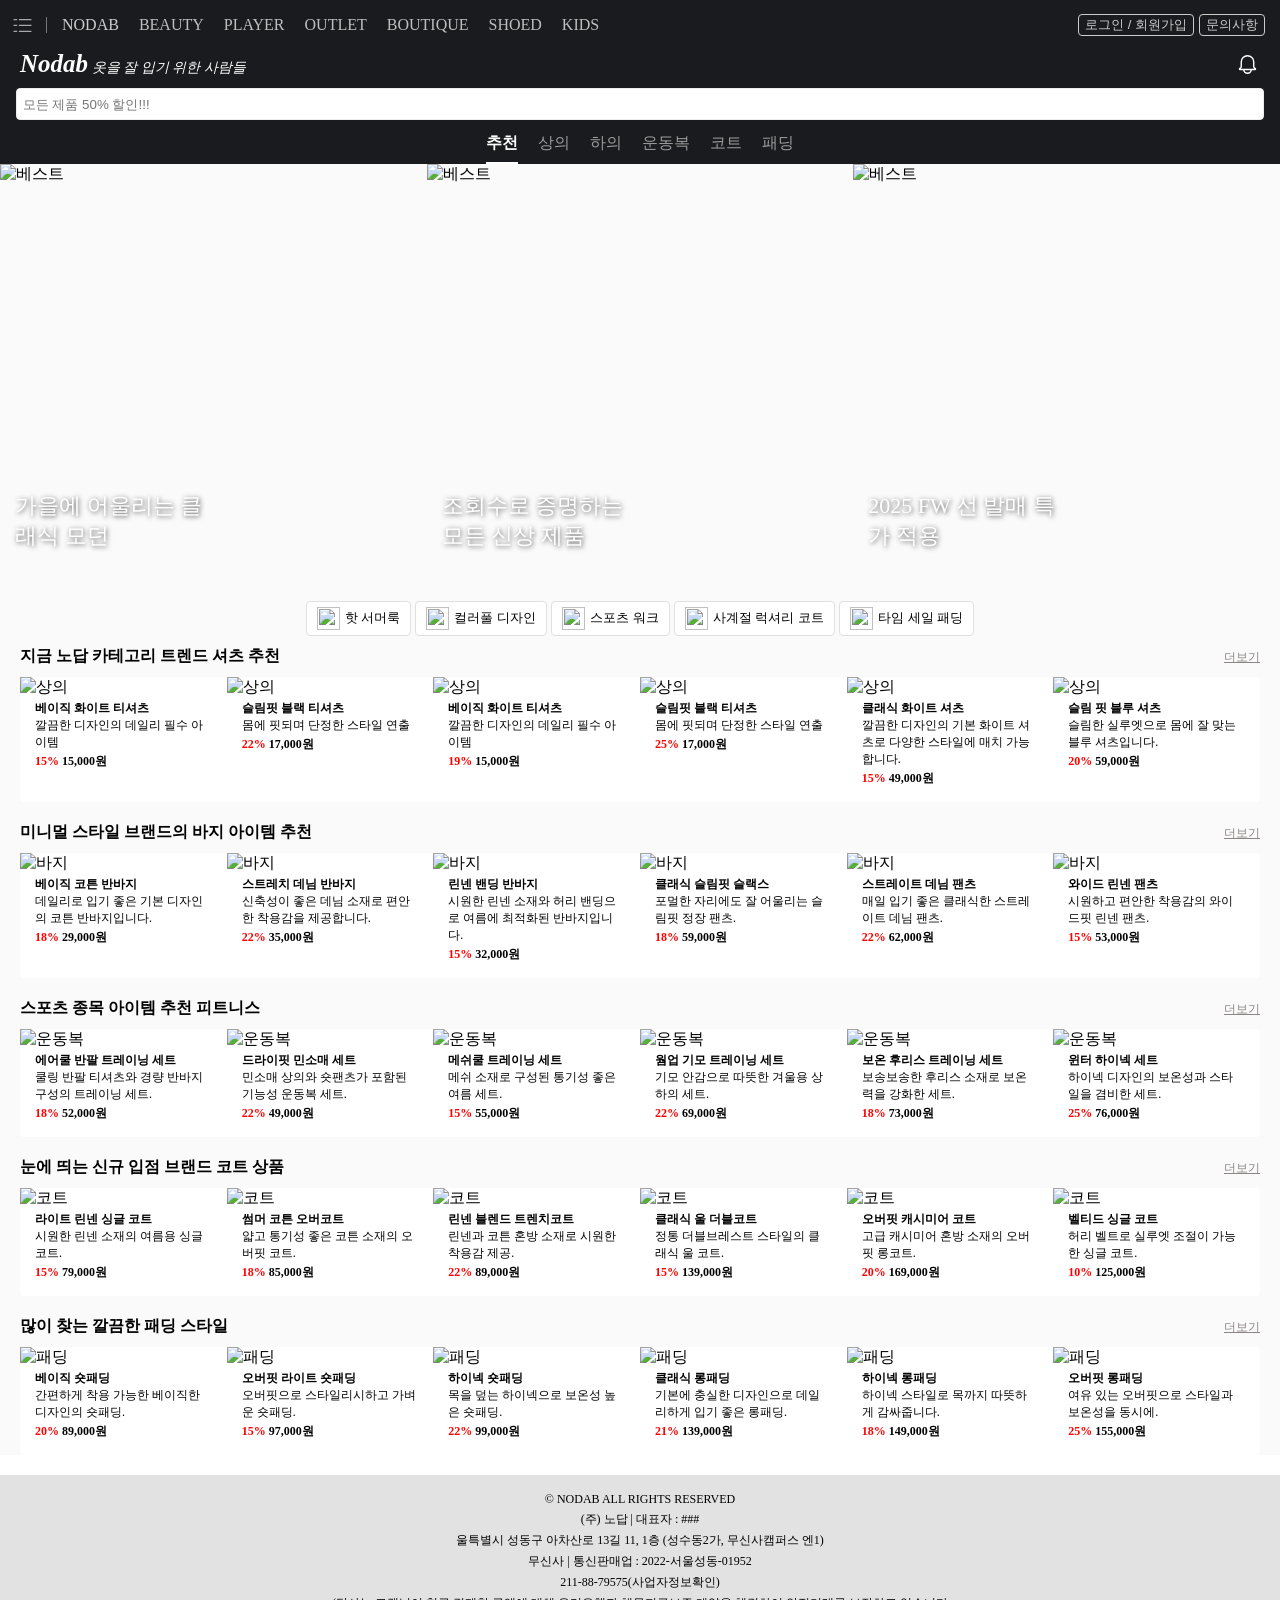
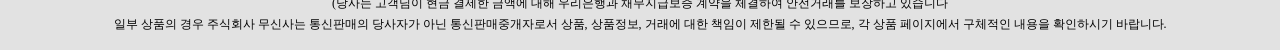
==== commit ad423016: "feature/mobile-responsive" ====
--- a/index.html
+++ b/index.html
@@ -11,7 +11,7 @@
     ></script>
     <link rel="stylesheet" href="css/global.css" />
     <link rel="stylesheet" href="css/index.css" />
-    <link rel="icon" type="image/png" href="../05_Project/image/25.png" />
+    <link rel="icon" type="image/png" href="image/25.png" />
   </head>
   <body>
     <div class="main-container">
@@ -94,6 +94,7 @@
               placeholder="검색어를 입력하세요."
             />
             <button class="close-btn" id="closeModal">✕</button>
+            <div id="searchResult"></div>
 
             <h5>업데이트를 기대해주세요</h5>
           </div>
--- a/css/global.css
+++ b/css/global.css
@@ -10,7 +10,6 @@
   background-color: #fafafa;
 }
 
-/* 헤더 */
 .nav-container {
   background-color: rgb(26, 27, 31);
 }
@@ -18,6 +17,7 @@
 .nav-head {
   display: flex;
   justify-content: space-between;
+  align-items: center;
   background-color: rgb(26, 27, 31);
   position: sticky;
   top: 0;
@@ -26,6 +26,8 @@
   z-index: 210;
   transform: translateZ(0);
   will-change: transform;
+  flex-wrap: nowrap;
+  min-height: 50px;
 }
 
 .menu {
@@ -33,6 +35,7 @@
   justify-content: left;
   align-items: center;
   padding: 10px 10px 10px 4px;
+  flex-shrink: 0;
 }
 
 .menu-btn {
@@ -53,6 +56,7 @@
   text-decoration: none;
   color: rgb(204, 204, 204);
 }
+
 .nav-head p {
   content: "";
   display: block;
@@ -83,10 +87,11 @@
 }
 
 .nav-btn {
+  display: flex;
+  align-items: center;
   margin-right: 10px;
   padding: 0px 5px;
-  display: flex;
-  align-items: center;
+  flex-shrink: 0;
 }
 
 .nav-btn button {
@@ -124,7 +129,55 @@
   cursor: pointer;
 }
 
-/* 검색 */
+.modal-overlay {
+  position: fixed;
+  top: 0;
+  left: 0;
+  width: 100%;
+  height: 100%;
+  background-color: rgba(0, 0, 0, 0.6);
+  z-index: 1000;
+}
+
+.modal-content {
+  background-color: rgb(245, 245, 245);
+  width: 1450px;
+  height: 700px;
+  margin: 0 auto;
+  position: relative;
+  overflow: hidden;
+}
+
+.modal-search {
+  display: flex;
+  justify-content: space-between;
+  margin: 10px;
+}
+
+.search-input {
+  width: 90%;
+  height: 20px;
+  border: none;
+  border-radius: 4px;
+  background-color: white;
+  font-size: 14px;
+  text-align: left;
+  margin: 20px 0 20px 20px;
+  padding: 8px 8px;
+}
+
+.close-btn {
+  background: rgb(245, 245, 245);
+  font-size: 20px;
+  margin: 0 20px;
+  border: none;
+  cursor: pointer;
+}
+
+.modal-content h5 {
+  margin: 20px;
+}
+
 .search-box {
   padding: 0 16px;
   display: flex;
@@ -139,10 +192,57 @@
   cursor: pointer;
 }
 
-/* 네비게이션 바 */
+.no-searchResult {
+  padding: 20px;
+  margin: 0;
+  font-size: 15px;
+  color: gray;
+}
+
+#searchResult {
+  box-sizing: border-box;
+}
+
+.product-choice {
+  padding: 10px 30px;
+  text-align: left;
+  width: 200px;
+  cursor: pointer;
+  display: flex;
+  gap: 10px;
+}
+
+.product-icon {
+  display: flex;
+  justify-content: center;
+  align-items: center;
+  color: gray;
+  margin-top: 5px;
+  width: 30px;
+  height: 30px;
+  background-color: white;
+  border-radius: 50%;
+  vertical-align: middle;
+}
+
+.product-choice span {
+  display: flex;
+  justify-content: left;
+}
+
+.product-brand {
+  font-size: 14px;
+  color: black;
+}
+
+.product-name {
+  font-size: 12px;
+  color: gray;
+}
+
 .nav-menu {
   display: flex;
-  justify-content: left;
+  justify-content: center;
   list-style: none;
   gap: 20px;
   margin: 0;
@@ -153,10 +253,15 @@
   z-index: 999;
   background-color: rgb(26, 27, 31);
   box-sizing: border-box;
+  flex-wrap: nowrap;
+  overflow-x: auto;
+  -webkit-overflow-scrolling: touch;
 }
 
 .nav-item {
   height: 100%;
+  flex-shrink: 0;
+  white-space: nowrap;
 }
 
 .nav-link {
@@ -164,7 +269,8 @@
   color: rgb(155, 155, 155);
   text-decoration: none;
   padding: 8px 0;
-  font-size: 14px;
+  font-size: 16px;
+  white-space: nowrap;
 }
 
 .nav-link.home {
@@ -173,80 +279,6 @@
   font-weight: bold;
 }
 
-/* 모달 팝업 */
-.modal-overlay {
-  position: fixed;
-  top: 0;
-  left: 0;
-  width: 100%;
-  height: 100%;
-  background-color: rgba(0, 0, 0, 0.6);
-  z-index: 1000;
-}
-
-.modal-content {
-  background-color: rgb(245, 245, 245);
-  width: 1450px;
-  height: 700px;
-  margin: 0 auto;
-}
-
-.modal-search {
-  display: flex;
-  justify-content: space-between;
-  margin: 10px;
-}
-
-.search-input {
-  width: 90%;
-  height: 20px;
-  border: none;
-  border-radius: 4px;
-  background-color: white;
-  font-size: 14px;
-  text-align: left;
-  margin: 20px 0 20px 20px;
-  padding: 8px 8px;
-}
-
-.close-btn {
-  background: rgb(245, 245, 245);
-  font-size: 20px;
-  margin: 0 20px;
-  border: none;
-  cursor: pointer;
-}
-
-.modal-content h5 {
-  margin: 20px;
-}
-
-/* 페이지 네이션 버튼 */
-/* .page {
-  display: flex;
-  justify-content: center;
-  margin-top: 50px;
-  margin-bottom: 30px;
-}
-
-.page-btn {
-  width: 70px;
-  height: 30px;
-  margin: 0 20px;
-  background-color: #c4cad1;
-  border: none;
-  font-size: 16px;
-  color: black;
-  border-radius: 5px;
-  text-align: center;
-  cursor: pointer;
-}
-
-.page span {
-  font-size: 18px;
-} */
-
-/* 배너 */
 .banner {
   background-color: #e2e2e2;
   position: bottom;
@@ -264,12 +296,12 @@
   text-align: center;
   padding: 2px;
 }
+
 .banner p {
   font-size: 12px;
   margin: 0;
 }
 
-/* 항목 이동 버튼 */
 .clothes-top {
   position: fixed;
   bottom: 50px;
@@ -287,12 +319,87 @@
   text-decoration: none;
 }
 
+@media (max-width: 1180px) and (min-width: 821px) {
+  .nav-head {
+    flex-wrap: nowrap;
+    min-height: 50px;
+  }
+
+  .nav-head span {
+    padding: 0 8px;
+    font-size: 15px;
+  }
+
+  #userInfo {
+    font-size: 14px;
+  }
+
+  .nav-btn {
+    margin-right: 8px;
+    padding: 0px 4px;
+    flex-shrink: 0;
+  }
+
+  .nav-btn button {
+    font-size: 12px;
+    height: 21px;
+    margin-left: 4px;
+    padding: 0 8px;
+    white-space: nowrap;
+  }
+
+  .menu {
+    flex-shrink: 0;
+  }
+
+  .menu span {
+    font-size: 15px;
+  }
+
+  .menuLink {
+    display: none;
+  }
+}
+
+@media (max-width: 1024px) {
+  .nav-head {
+    flex-wrap: nowrap;
+  }
+
+  .nav-menu {
+    gap: 15px;
+    padding: 0 15px;
+    padding-top: 5px;
+    justify-content: center;
+  }
+
+  .nav-link {
+    font-size: 15px;
+  }
+
+  .clothes-top {
+    right: 20px;
+    bottom: 20px;
+  }
+
+  .nav-btn {
+    flex-shrink: 0;
+    margin-right: 8px;
+  }
+
+  .nav-btn button {
+    font-size: 11px;
+    padding: 0 6px;
+  }
+}
+
 @media (max-width: 768px) {
   .body {
     width: 100%;
     padding: 0;
     margin: 0;
   }
+
   .nav-head span {
     padding: 0 5px;
   }
@@ -301,23 +408,35 @@
     font-size: 14px;
   }
 
-  #navQuestionBtn {
-    display: none;
-  }
-
   .nav-btn {
     padding: 0px 6px;
   }
 
+  .nav-btn button {
+    font-size: 11px;
+    height: 20px;
+    margin-left: 3px;
+  }
+
   .logo {
     margin-bottom: 5px;
   }
+
   .search {
     height: 25px;
   }
 
   .nav-menu {
+    gap: 10px;
+    padding: 0 10px;
+    padding-top: 5px;
+    justify-content: center;
     margin-top: 0;
+  }
+
+  .nav-link {
+    font-size: 14px;
+    padding: 6px 0;
   }
 
   .ban-info {
@@ -327,6 +446,11 @@
   .banner p {
     font-size: 10px;
     margin: 0;
+  }
+
+  .clothes-top {
+    right: 15px;
+    bottom: 15px;
   }
 }
 
@@ -347,20 +471,20 @@
 
   .nav-btn button {
     margin: 5px;
-  }
-
-  .nav-btn button {
     font-size: 12px;
     height: 20px;
   }
 
-  #navQuestionBtn {
-    display: none;
-  }
-
   .nav-menu {
-    display: flex;
+    gap: 8px;
+    padding: 0 8px;
+    padding-top: 5px;
     justify-content: center;
+  }
+
+  .nav-link {
+    font-size: 13px;
+    padding: 5px 0;
   }
 
   .ban-info {
@@ -371,4 +495,32 @@
     font-size: 8px;
     margin: 0;
   }
-}
+
+  .clothes-top {
+    right: 15px;
+    bottom: 15px;
+    width: 35px;
+    height: 35px;
+  }
+}
+
+@media (max-width: 320px) {
+  .nav-menu {
+    gap: 5px;
+    padding: 0 5px;
+    padding-top: 5px;
+    justify-content: center;
+  }
+
+  .nav-link {
+    font-size: 12px;
+    padding: 4px 0;
+  }
+
+  .clothes-top {
+    right: 10px;
+    bottom: 10px;
+    width: 32px;
+    height: 32px;
+  }
+}
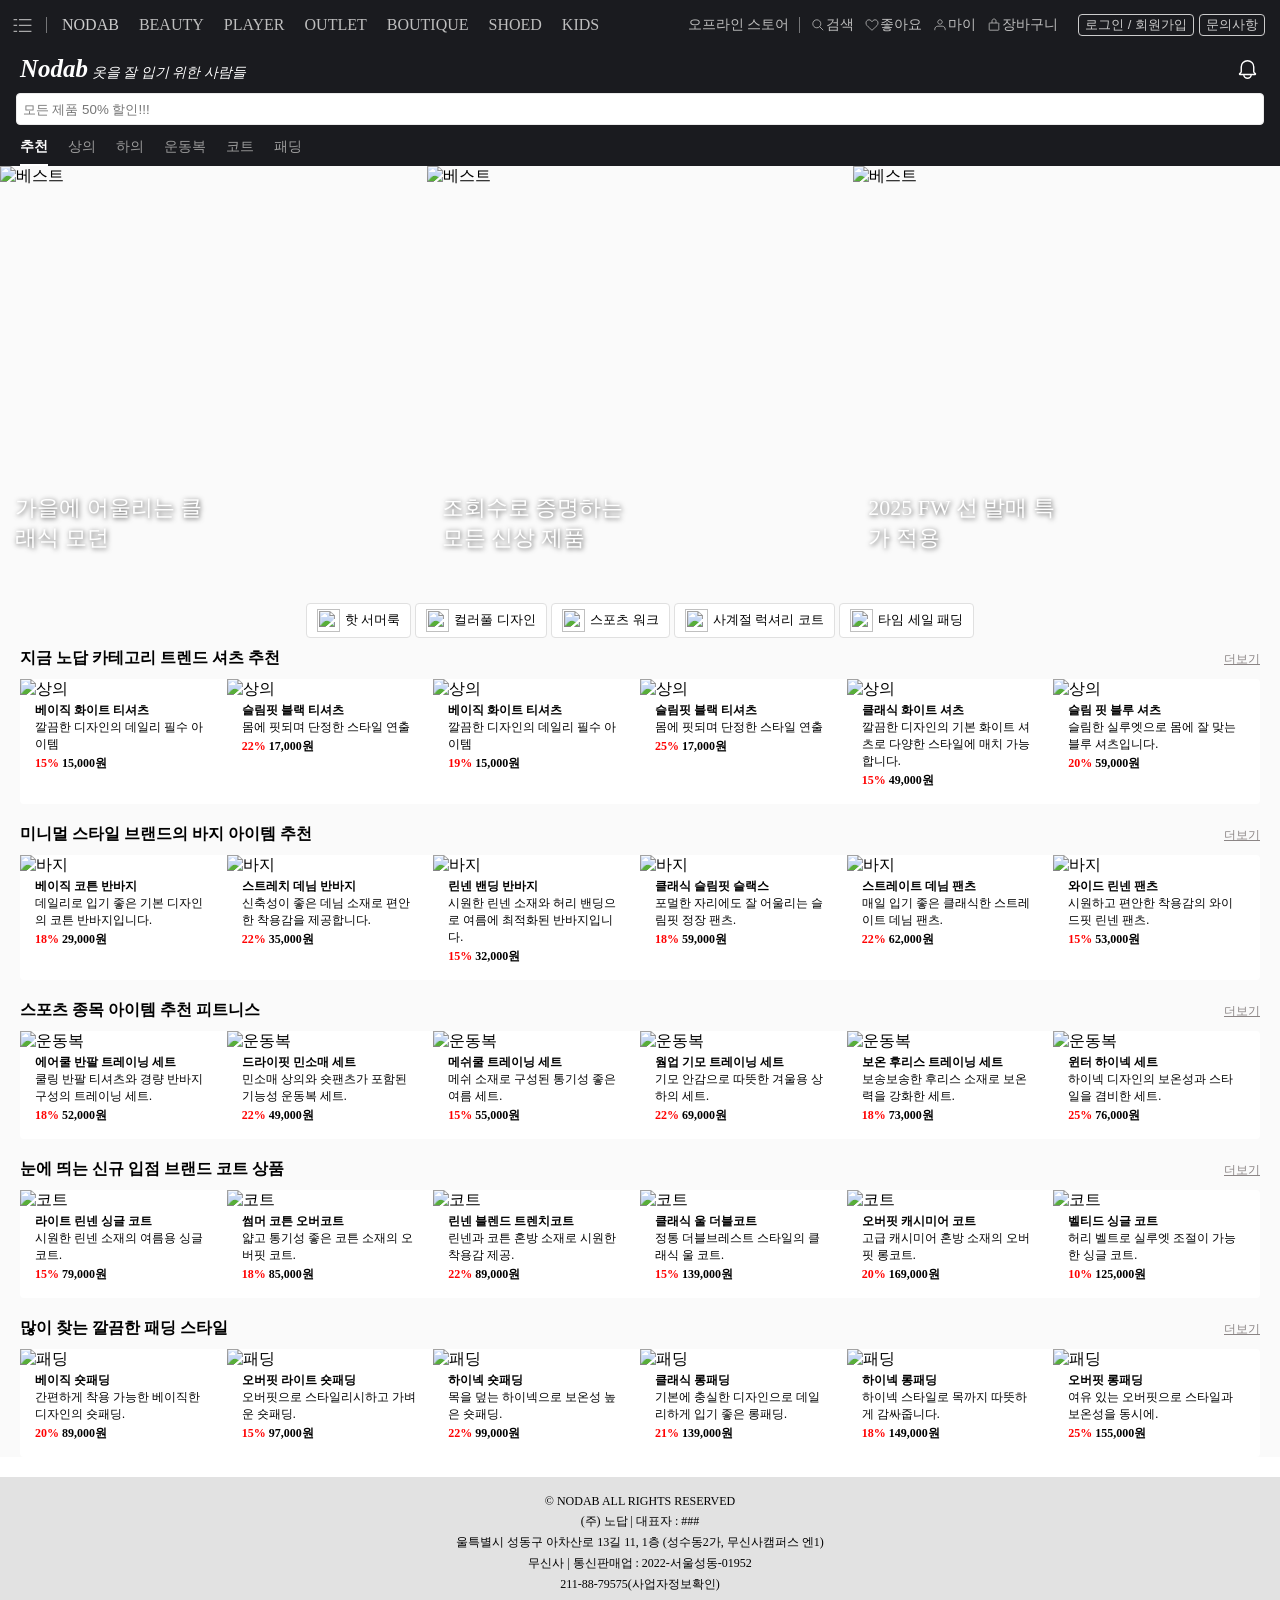
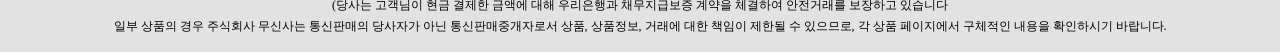
==== commit 1acac136: "공통 HTML text 추가 및 코드 정리" ====
--- a/index.html
+++ b/index.html
@@ -11,7 +11,7 @@
     ></script>
     <link rel="stylesheet" href="css/global.css" />
     <link rel="stylesheet" href="css/index.css" />
-    <link rel="icon" type="image/png" href="image/25.png" />
+    <link rel="icon" type="image/png" href="../05_Project/image/25.png" />
   </head>
   <body>
     <div class="main-container">
@@ -45,6 +45,77 @@
           <span class="menuLink">KIDS</span>
         </div>
         <div class="nav-btn">
+          <span class="store">오프라인 스토어</span>
+          <p></p>
+          <span
+            ><svg
+              class="_gnb__menu--icon_1iucd_103"
+              xmlns="http://www.w3.org/2000/svg"
+              width="16"
+              height="16"
+              viewBox="0 0 16 16"
+              fill="none"
+            >
+              <path
+                d="M9.5998 9.5998L13.1998 13.1998M10.7998 6.7998C10.7998 9.00894 9.00894 10.7998 6.7998 10.7998C4.59067 10.7998 2.7998 9.00894 2.7998 6.7998C2.7998 4.59067 4.59067 2.7998 6.7998 2.7998C9.00894 2.7998 10.7998 4.59067 10.7998 6.7998Z"
+                stroke="currentColor"
+                stroke-opacity="0.8"
+              ></path>
+            </svg>
+            검색</span
+          >
+          <span
+            ><svg
+              class="_gnb__menu--icon_1iucd_103"
+              xmlns="http://www.w3.org/2000/svg"
+              width="16"
+              height="16"
+              viewBox="0 0 16 16"
+              fill="none"
+            >
+              <path
+                d="M7.80592 13.0309C7.91836 13.129 8.08165 13.129 8.19408 13.0309C8.96074 12.362 11.7951 9.87354 13 8.5998C13.52 7.9998 14 7.1998 14 5.9998C14 4.1998 12.8 2.7998 11 2.7998C9.48 2.7998 8.64 3.7198 8 4.7998C7.36 3.7198 6.52 2.7998 5 2.7998C3.2 2.7998 2 4.1998 2 5.9998C2 7.1998 2.48 7.9998 3 8.5998C4.20488 9.87354 7.03926 12.362 7.80592 13.0309Z"
+                stroke="currentColor"
+                stroke-opacity="0.8"
+                stroke-miterlimit="10"
+              ></path>
+            </svg>
+            좋아요</span
+          >
+          <span
+            ><svg
+              class="_gnb__menu--icon_1iucd_103"
+              xmlns="http://www.w3.org/2000/svg"
+              width="16"
+              height="16"
+              viewBox="0 0 16 16"
+              fill="none"
+            >
+              <path
+                d="M2.7998 13.1998V12.1998C2.7998 10.543 4.14295 9.1998 5.7998 9.1998H10.1998C11.8567 9.1998 13.1998 10.543 13.1998 12.1998V13.1998M10.1998 4.9998C10.1998 6.21483 9.21483 7.1998 7.9998 7.1998C6.78478 7.1998 5.7998 6.21483 5.7998 4.9998C5.7998 3.78478 6.78478 2.7998 7.9998 2.7998C9.21483 2.7998 10.1998 3.78478 10.1998 4.9998Z"
+                stroke="currentColor"
+                stroke-opacity="0.8"
+              ></path>
+            </svg>
+            마이</span
+          >
+          <span
+            ><svg
+              class="_gnb__menu--icon_1iucd_103"
+              xmlns="http://www.w3.org/2000/svg"
+              width="16"
+              height="16"
+              viewBox="0 0 16 16"
+              fill="none"
+            >
+              <path
+                d="M6.0002 6V4C6.0002 2.89543 6.89563 2 8.0002 2C9.10477 2 10.0002 2.89543 10.0002 4V6M12.8002 6.3L12.8002 12.9C12.8002 13.0657 12.6659 13.2 12.5002 13.2L3.5002 13.2C3.33451 13.2 3.2002 13.0657 3.2002 12.9L3.2002 6.3C3.2002 6.13431 3.33451 6 3.5002 6L12.5002 6C12.6659 6 12.8002 6.13431 12.8002 6.3Z"
+                stroke="currentColor"
+                stroke-opacity="0.8"
+              ></path>
+            </svg>
+            장바구니</span
+          >
           <span id="userInfo"></span>
           <button type="button" id="navLoginBtn">로그인 / 회원가입</button>
           <button type="button" id="navLogoutBtn" style="display: none">
--- a/css/global.css
+++ b/css/global.css
@@ -78,6 +78,19 @@
   padding: 0 10px;
 }
 
+.nav-btn span {
+  height: 100%;
+  color: rgb(190, 190, 190);
+  font-size: 14px;
+  font-weight: 500;
+  line-height: 22px;
+  text-decoration: inherit;
+  display: flex;
+  align-items: center;
+  padding: 0 5px;
+  cursor: pointer;
+}
+
 .menu span {
   cursor: pointer;
 }
@@ -107,6 +120,7 @@
 
 .logo {
   margin: 0px 20px 10px;
+  padding: 5px 0 0;
   display: flex;
   justify-content: space-between;
   align-items: center;
@@ -242,7 +256,7 @@
 
 .nav-menu {
   display: flex;
-  justify-content: center;
+  justify-content: left;
   list-style: none;
   gap: 20px;
   margin: 0;
@@ -269,7 +283,7 @@
   color: rgb(155, 155, 155);
   text-decoration: none;
   padding: 8px 0;
-  font-size: 16px;
+  font-size: 14px;
   white-space: nowrap;
 }
 
@@ -326,10 +340,13 @@
   }
 
   .nav-head span {
-    padding: 0 8px;
+    padding: 0 5px;
     font-size: 15px;
   }
 
+  .nav-btn span {
+    padding: 0 3px;
+  }
   #userInfo {
     font-size: 14px;
   }
@@ -373,6 +390,14 @@
     justify-content: center;
   }
 
+  .nav-btn .store {
+    display: none;
+  }
+
+  .nav-btn p {
+    display: none;
+  }
+
   .nav-link {
     font-size: 15px;
   }
@@ -398,6 +423,9 @@
     width: 100%;
     padding: 0;
     margin: 0;
+  }
+  .menu .menuLink {
+    display: none;
   }
 
   .nav-head span {
@@ -465,6 +493,9 @@
     display: none;
   }
 
+  .nav-btn span {
+    display: none;
+  }
   .logo > a {
     font-size: 10px;
   }
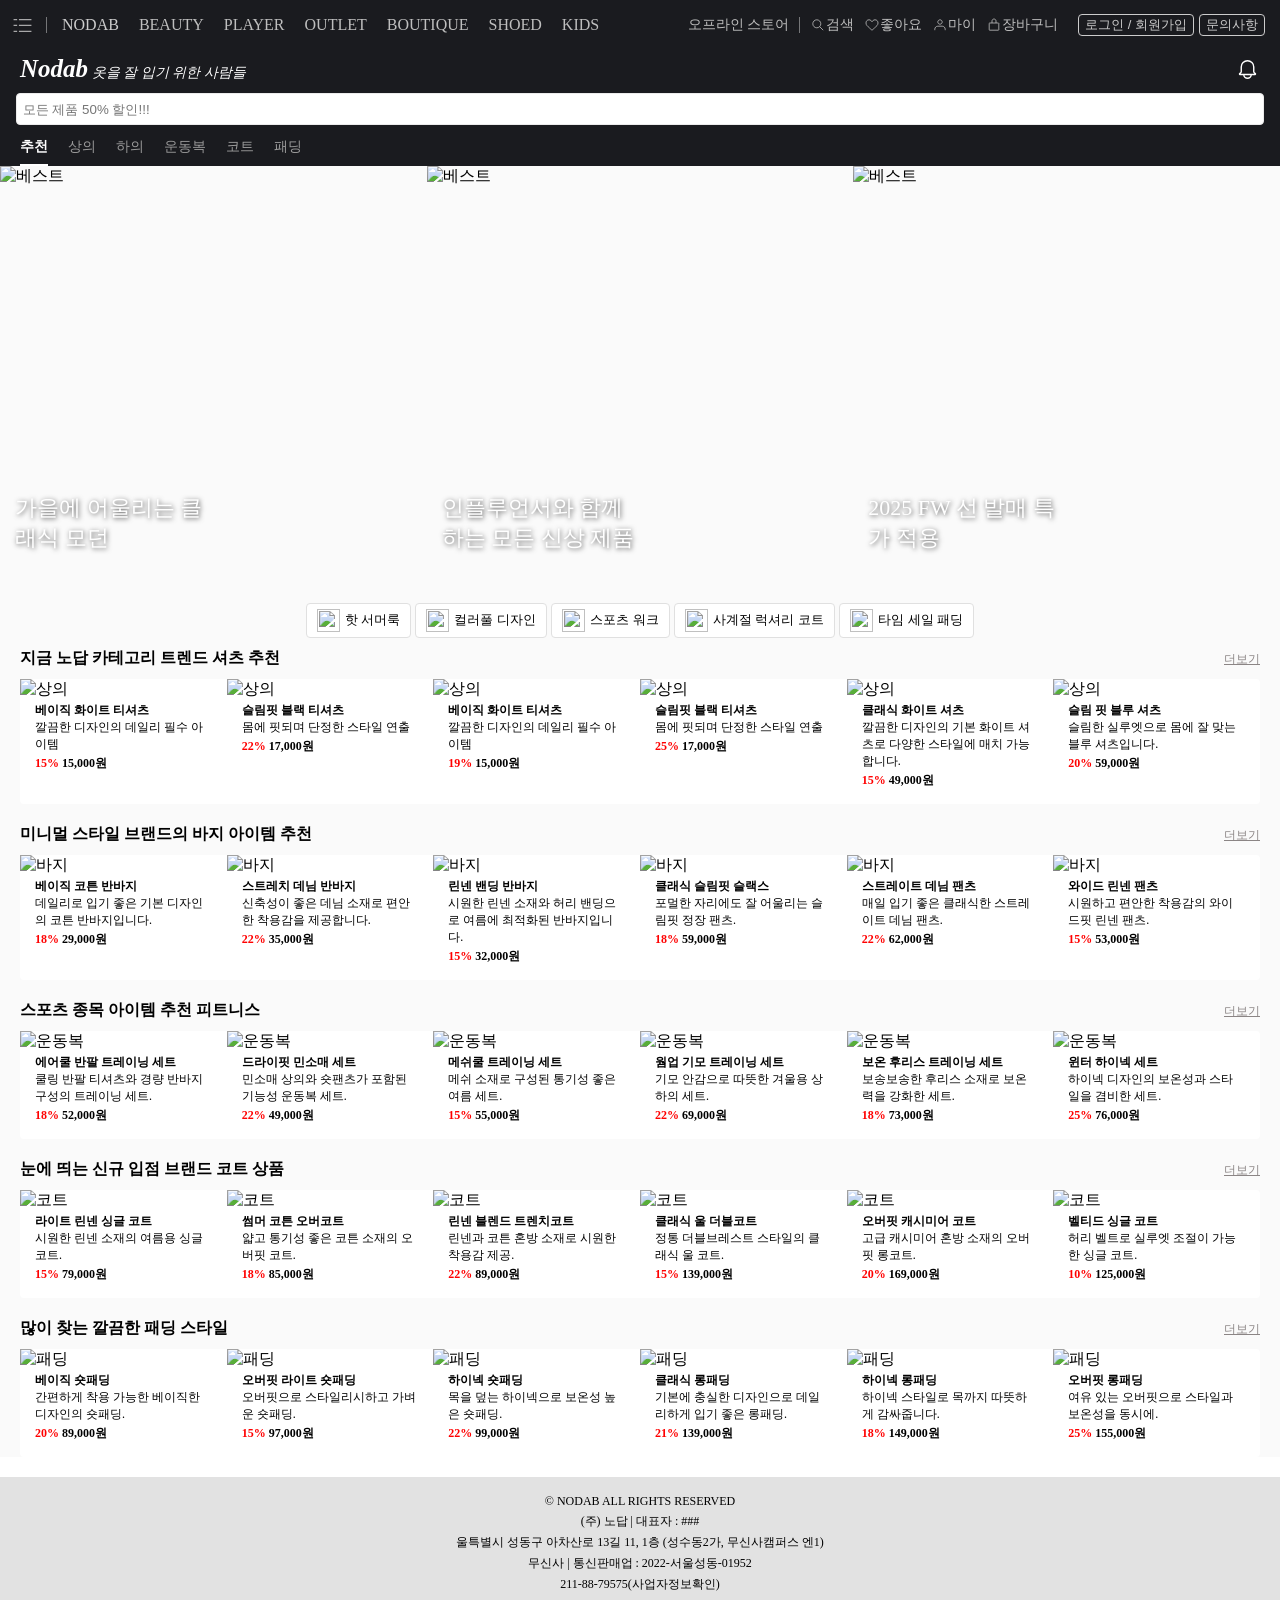
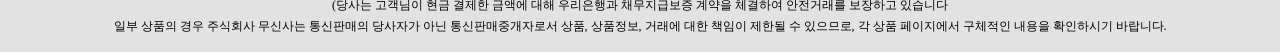
==== commit 61c71423: "Update index.html" ====
--- a/index.html
+++ b/index.html
@@ -11,7 +11,7 @@
     ></script>
     <link rel="stylesheet" href="css/global.css" />
     <link rel="stylesheet" href="css/index.css" />
-    <link rel="icon" type="image/png" href="../05_Project/image/25.png" />
+    <link rel="icon" type="image/png" href="image/25.png" />
   </head>
   <body>
     <div class="main-container">
